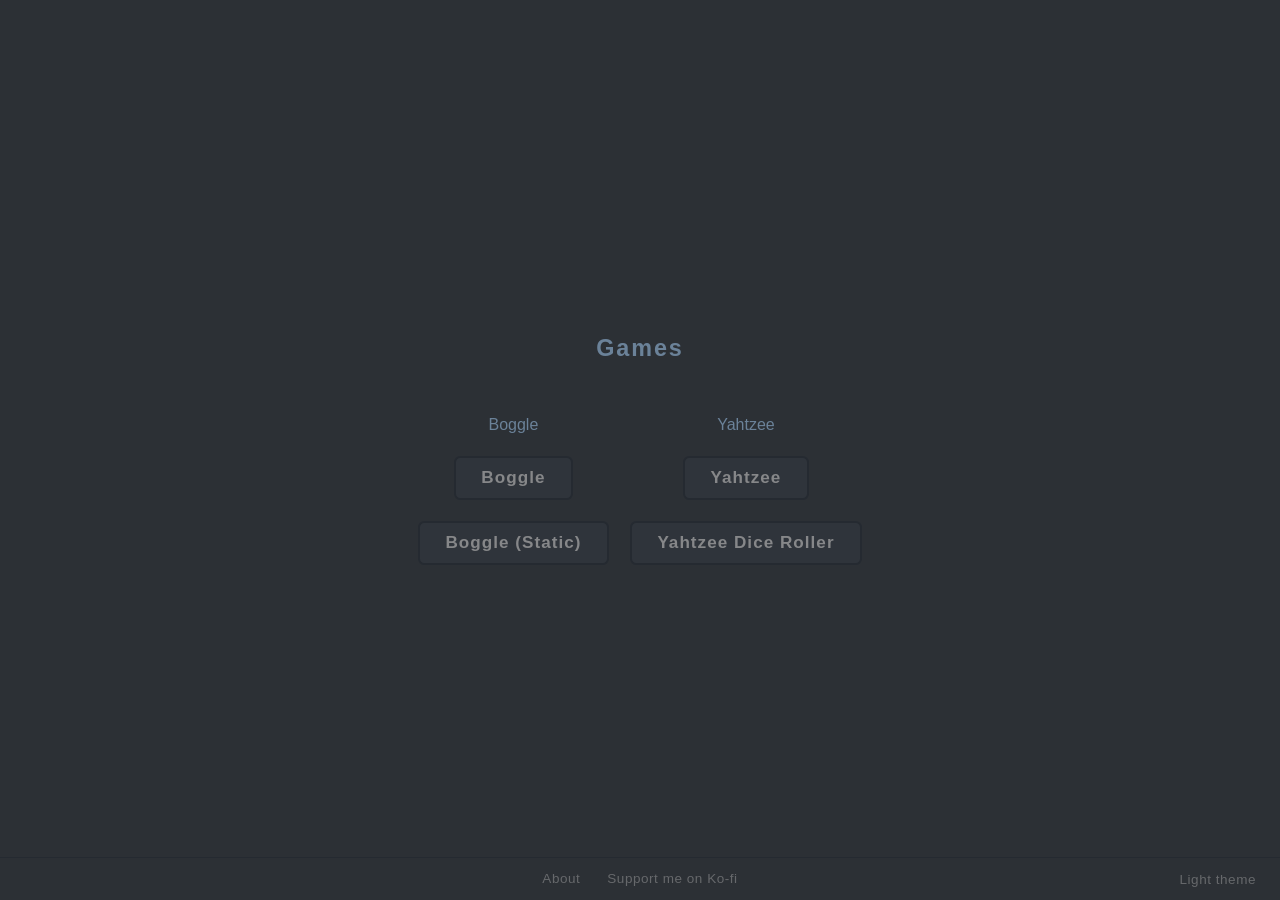
==== index.html @ f9cc78fc "wip" ====
<!DOCTYPE html>
<html lang="en">

<head>
    <meta charset="UTF-8">
    <script>
        if (localStorage.getItem('theme') === 'light') document.documentElement.setAttribute('data-theme', 'light');
    </script>
    <meta name="viewport" content="width=device-width, initial-scale=1.0">
    <link rel="manifest" href="/manifest.json">
    <link rel="icon" type="image/png" href="icon-512x512.png">
    <link rel="stylesheet" href="shared.css">
    <meta name="theme-color" content="#2c3035">
    <title>Games</title>
    <style>
        .gameList {
            display: flex;
            flex-direction: column;
            align-items: center;
            gap: clamp(12px, 2.4vmin, 28px);
        }

        .gameList p {
            color: var(--bar);
            text-align: center;

        }
    </style>
</head>

<body>

    <div class="heading" id="heading">Games</div>

    <div class="row" id="row"></div>

    <div class="controls">
        <div class="gameList">
            <p>Boggle</p>
            <a href="boggle.html">
                <button>Boggle</button>
            </a>
            <a href="boggle-static.html">
                <button>Boggle (Static)</button>
            </a>
        </div>
        <div class="gameList">
            <p>Yahtzee</p>
            <a href="yahtzee.html">
                <button>Yahtzee</button>
            </a>
            <a href="yahtzee-roller.html">
                <button>Yahtzee Dice Roller</button>
            </a>
        </div>
    </div>

    <footer class="site-footer">
        <a href="about.html">About</a>
        <a href="https://ko-fi.com/philliprearick" target="_blank" rel="noopener">Support me on Ko-fi</a>
        <button type="button" id="theme-toggle" class="theme-toggle" aria-label="Switch to light theme">Light theme</button>
    </footer>

    <script src="theme.js"></script>
    <script>
        if ("serviceWorker" in navigator) {
            window.addEventListener("load", () => {
                navigator.serviceWorker.register("/sw.js");
            });
        }
    </script>
</body>

</html>
---- shared.css ----
/* Shared design tokens, reset, and reusable components for all games.
   See README.md "Design guidelines" before changing any of this. */

:root {
    --bg: oklch(0.3073 0.0106 253.99);
    --die: oklch(0.3838 0.0143 252.26);
    --die-kept: oklch(from var(--die) calc(l + 0.06) c h);
    --ink: oklch(0.624 0.0035 247.86);
    --bar: oklch(0.5969 0.0442 248.57);
    --die-border: oklch(from var(--die) calc(l - 0.10) c h);
    --die-shadow: oklch(from var(--bg) calc(l - 0.28) c h / 0.25);
    --btn: oklch(from var(--die) calc(l - 0.06) c h);
    --btn-press: oklch(from var(--die) calc(l - 0.14) c h);
    --accent: oklch(0.6969 0.1442 248.57);
    --warn: oklch(0.66 0.06 55);
}

/* Muted light theme, opted into via the footer toggle (persisted in
   localStorage, applied early in <head> to avoid a flash of the wrong
   theme). Only the base tokens are overridden -- --die-kept, --die-border,
   --die-shadow, --btn, and --btn-press are all defined in terms of --die/--bg
   via oklch(from ...) above, so they recompute automatically. The one
   exception is --die-kept, which normally lightens the die to stand out
   against a dark background; near the top of the lightness range that
   would wash out against the light background instead, so it's flipped to
   darken. */
:root[data-theme="light"] {
    --bg: oklch(0.95 0.006 253.99);
    --die: oklch(0.86 0.01 252.26);
    --die-kept: oklch(from var(--die) calc(l - 0.10) c h);
    --ink: oklch(0.34 0.01 247.86);
    --bar: oklch(0.42 0.05 248.57);
    --accent: oklch(0.50 0.10 248.57);
    --warn: oklch(0.55 0.07 55);
}

*,
*::before,
*::after {
    box-sizing: border-box;
    margin: 0;
    padding: 0;
    animation: none !important;
    transition: none !important;
}

html,
body {
    /* Stop horizontal drags near the edges from being interpreted as a
       back/forward navigation swipe -- without this, an overshot drag
       rubber-bands (a visible wiggle) or navigates away mid-game. */
    overscroll-behavior-x: none;
}

body {
    background-color: var(--bg);
    min-height: 100vh;
    display: flex;
    flex-direction: column;
    align-items: center;
    justify-content: center;
    gap: clamp(16px, 3vmin, 40px);
    padding: 16px;
    overflow: hidden;
    font-family: 'Lato', 'Open Sans', sans-serif, serif;
}

/* For pages whose content can grow past the viewport (a scorecard, a word
   list) -- content starts below the fixed button bar instead of centering,
   and the page is allowed to scroll instead of clipping. "safe center"
   keeps short content (e.g. an empty setup screen) looking balanced in the
   middle of the viewport like the non-scrollable default, but falls back
   to top-aligned the moment content is too tall to center without clipping
   the top of it above the fixed button bar. */
body.scrollable {
    justify-content: safe center;
    gap: clamp(12px, 2.2vmin, 26px);
    padding-top: clamp(64px, 10vmin, 96px);
    padding-bottom: clamp(48px, 7vmin, 72px);
    /* Vertical growth is fine and expected here (a scorecard, a word list);
       horizontal growth never is -- pages should never gain a sideways
       scrollbar, so that axis stays clipped even where content is allowed
       to grow taller than the viewport. */
    overflow-x: hidden;
    overflow-y: visible;
}

.hidden {
    display: none !important;
}

.button-bar {
    position: fixed;
    display: flex;
    justify-content: space-between;
    right: 0;
    top: 0;
    left: 0;
    padding: 1rem;
    z-index: 2;
    /* Solid, same as the page background -- see .site-footer for why: on a
       page taller than the viewport, this fixed bar sits over whatever's
       scrolled up beneath it, and without an opaque background that
       content showed through and tangled visually with the buttons. */
    background: var(--bg);
    border-bottom: 1px solid var(--die-border);
}

/* A page with three button-bar buttons at once (Home, End Game, New Game --
   see boggle.html/yahtzee.html mid-game) can be a few pixels too wide for
   the narrowest phones at the button's normal minimum size, which used to
   force a label to wrap onto a second line. Shrinking a little further
   here keeps every label on one line instead, without needing to wrap the
   whole bar onto two rows (which would eat into the space reserved above
   it for the fixed bar -- see body.scrollable). */
@media (max-width: 360px) {
    .button-bar button {
        padding-left: clamp(8px, 2vmin, 18px);
        padding-right: clamp(8px, 2vmin, 18px);
        font-size: clamp(11px, 1.9vmin, 20px);
    }
}

.button-bar .left,
.button-bar .right {
    display: flex;
    gap: 10px;
}

.status,
.heading {
    color: var(--bar);
    font-size: clamp(16px, 2.6vmin, 30px);
    font-weight: bold;
    letter-spacing: 0.08em;
    user-select: none;
    text-align: center;
}

.controls {
    display: flex;
    gap: clamp(12px, 2.4vmin, 28px);
}

button {
    padding: clamp(7px, 1.1vmin, 13px) clamp(18px, 2.8vmin, 34px);
    font-size: clamp(13px, 1.9vmin, 20px);
    font-weight: bold;
    background: var(--btn);
    color: var(--ink);
    border: 2px solid var(--die-border);
    border-radius: clamp(4px, 0.7vmin, 9px);
    cursor: pointer;
    letter-spacing: 0.06em;
    /* A button's label should never break onto a second line -- on a
       narrow phone with three button-bar buttons ("Home", "End Game",
       "New Game"), that mid-word wrap made the bar noticeably (and
       unevenly) taller. See the narrow-width rule below, which shrinks
       button-bar buttons instead so all three still fit on one line. */
    white-space: nowrap;
}

button:active {
    background: var(--btn-press);
}

button:disabled {
    opacity: 0.4;
    cursor: not-allowed;
}

input[type="number"],
input[type="text"] {
    padding: clamp(6px, 1vmin, 11px) clamp(10px, 1.6vmin, 16px);
    font-size: clamp(13px, 1.9vmin, 18px);
    background: var(--die);
    color: var(--ink);
    border: 2px solid var(--die-border);
    border-radius: clamp(4px, 0.7vmin, 9px);
}

/* ---- Site footer (About + support link, shown on every page) ---- */
.site-footer {
    position: fixed;
    left: 0;
    right: 0;
    bottom: 0;
    display: flex;
    justify-content: center;
    gap: clamp(16px, 3vmin, 32px);
    padding: 0.85rem 1rem;
    z-index: 2;
    /* Solid, same as the page background -- on a page whose content grows
       taller than the viewport (a long word list), this fixed bar sits
       over whatever's scrolled beneath it. Without an opaque background,
       that content showed through and visually tangled with the footer
       links. */
    background: var(--bg);
    border-top: 1px solid var(--die-border);
}

.site-footer a,
.theme-toggle {
    color: var(--ink);
    opacity: 0.65;
    font-size: clamp(11px, 1.5vmin, 14px);
    letter-spacing: 0.04em;
    text-decoration: none;
}

.site-footer a:hover,
.site-footer a:focus-visible,
.theme-toggle:hover,
.theme-toggle:focus-visible {
    opacity: 1;
}

/* Tucked at the right edge, away from the About/Ko-fi links, so it reads
   as a quiet utility control rather than another call-to-action. */
.theme-toggle {
    position: absolute;
    top: 50%;
    right: clamp(12px, 2vw, 24px);
    transform: translateY(-50%);
    background: none;
    border: none;
    padding: 0;
    border-radius: 0;
    font-weight: normal;
    cursor: pointer;
}

.theme-toggle:active {
    background: none;
}

/* ---- Setup panel (used by any game with a pre-game options screen) ---- */
.setup {
    display: flex;
    flex-direction: column;
    align-items: center;
    gap: 20px;
    background: var(--die);
    border: 2px solid var(--die-border);
    border-radius: 10px;
    padding: clamp(20px, 3vmin, 36px);
    width: min(94vw, 460px);
}
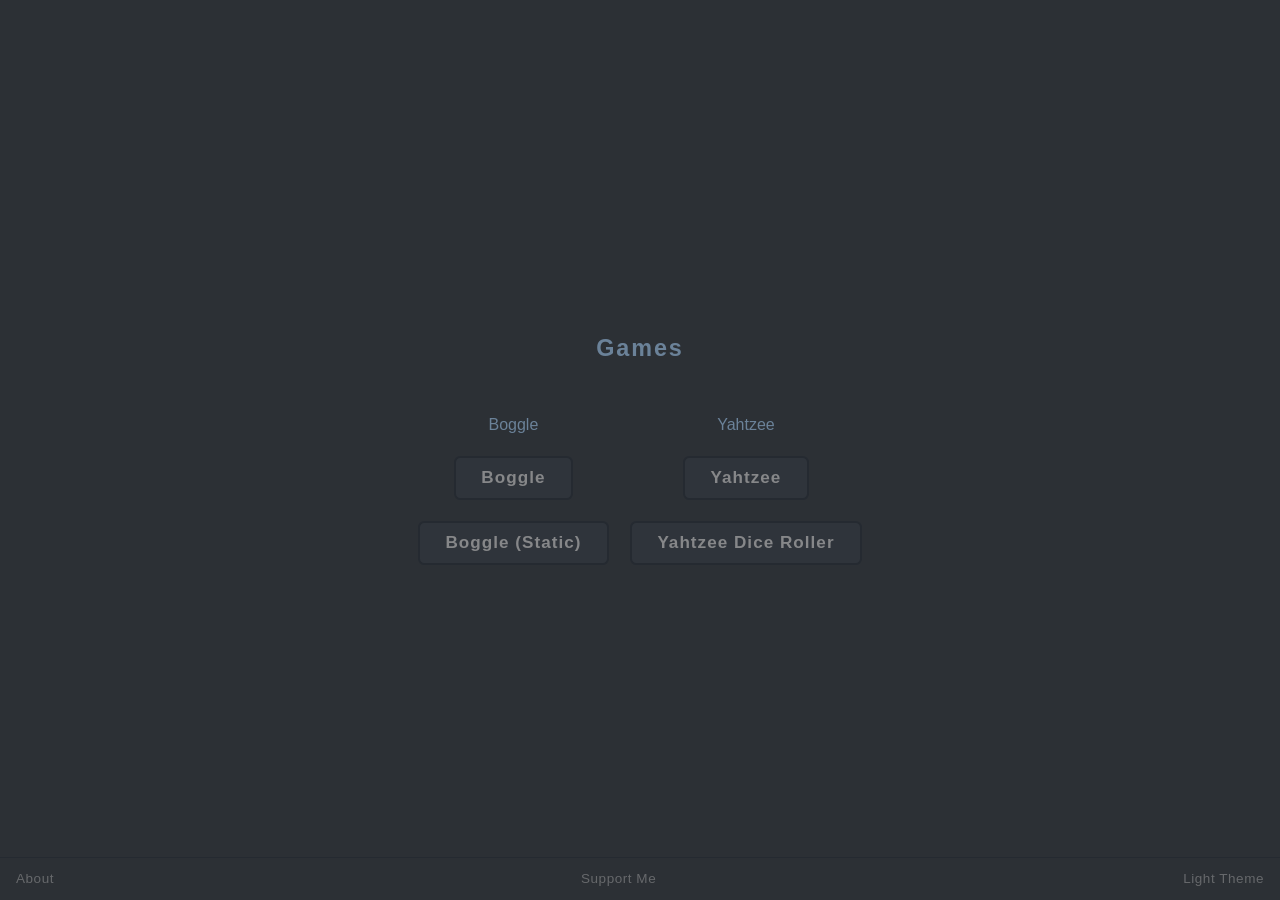
==== commit 0de21721: "wip" ====
--- a/index.html
+++ b/index.html
@@ -57,8 +57,8 @@
 
     <footer class="site-footer">
         <a href="about.html">About</a>
-        <a href="https://ko-fi.com/philliprearick" target="_blank" rel="noopener">Support me on Ko-fi</a>
-        <button type="button" id="theme-toggle" class="theme-toggle" aria-label="Switch to light theme">Light theme</button>
+        <a href="https://ko-fi.com/philliprearick" target="_blank" rel="noopener">Support Me</a>
+        <button type="button" id="theme-toggle" class="theme-toggle" aria-label="Switch to light theme">Light Theme</button>
     </footer>
 
     <script src="theme.js"></script>
--- a/shared.css
+++ b/shared.css
@@ -23,14 +23,27 @@
    exception is --die-kept, which normally lightens the die to stand out
    against a dark background; near the top of the lightness range that
    would wash out against the light background instead, so it's flipped to
-   darken. */
+   darken.
+   --bg/--die/--ink also carry a faint warm hue (85, a soft beige) instead of
+   reusing --bar/--accent's cool blue -- a plain gray "paper" read flatter
+   and more sterile than the dark theme's tinted charcoal, and a warm neutral
+   against the blue heading/accent color is a more deliberate pairing than
+   an accidental one.
+   The lightness values themselves were picked by matching WCAG contrast
+   ratios against the *dark* theme's equivalent pairs (measured, not just
+   eyeballed from the OKLCH numbers -- lightness and perceptual contrast
+   don't move together linearly, especially near the light end of the
+   scale). An earlier version mirrored the dark theme's lightness gaps
+   directly and ended up with ~10:1 text contrast -- far higher than the
+   dark theme's own ~3.7:1, and exactly the "too much contrast" this whole
+   palette exists to avoid. */
 :root[data-theme="light"] {
-    --bg: oklch(0.95 0.006 253.99);
-    --die: oklch(0.86 0.01 252.26);
+    --bg: oklch(0.95 0.012 85);
+    --die: oklch(0.86 0.016 85);
     --die-kept: oklch(from var(--die) calc(l - 0.10) c h);
-    --ink: oklch(0.34 0.01 247.86);
-    --bar: oklch(0.42 0.05 248.57);
-    --accent: oklch(0.50 0.10 248.57);
+    --ink: oklch(0.54 0.01 85);
+    --bar: oklch(0.60 0.05 248.57);
+    --accent: oklch(0.51 0.10 248.57);
     --warn: oklch(0.55 0.07 55);
 }
 
@@ -139,6 +152,8 @@
 
 .controls {
     display: flex;
+    flex-wrap: wrap;
+    justify-content: center;
     gap: clamp(12px, 2.4vmin, 28px);
 }
 
@@ -186,7 +201,7 @@
     right: 0;
     bottom: 0;
     display: flex;
-    justify-content: center;
+    justify-content: space-between;
     gap: clamp(16px, 3vmin, 32px);
     padding: 0.85rem 1rem;
     z-index: 2;
@@ -215,13 +230,12 @@
     opacity: 1;
 }
 
-/* Tucked at the right edge, away from the About/Ko-fi links, so it reads
-   as a quiet utility control rather than another call-to-action. */
+/* Sits in the flow alongside About/Ko-fi (see .site-footer's
+   justify-content: space-between) rather than off on its own, so the three
+   links read as one evenly-spaced row -- About on the left, Ko-fi in the
+   middle, theme toggle on the right -- instead of two links huddled in the
+   center with this one stranded apart from them. */
 .theme-toggle {
-    position: absolute;
-    top: 50%;
-    right: clamp(12px, 2vw, 24px);
-    transform: translateY(-50%);
     background: none;
     border: none;
     padding: 0;
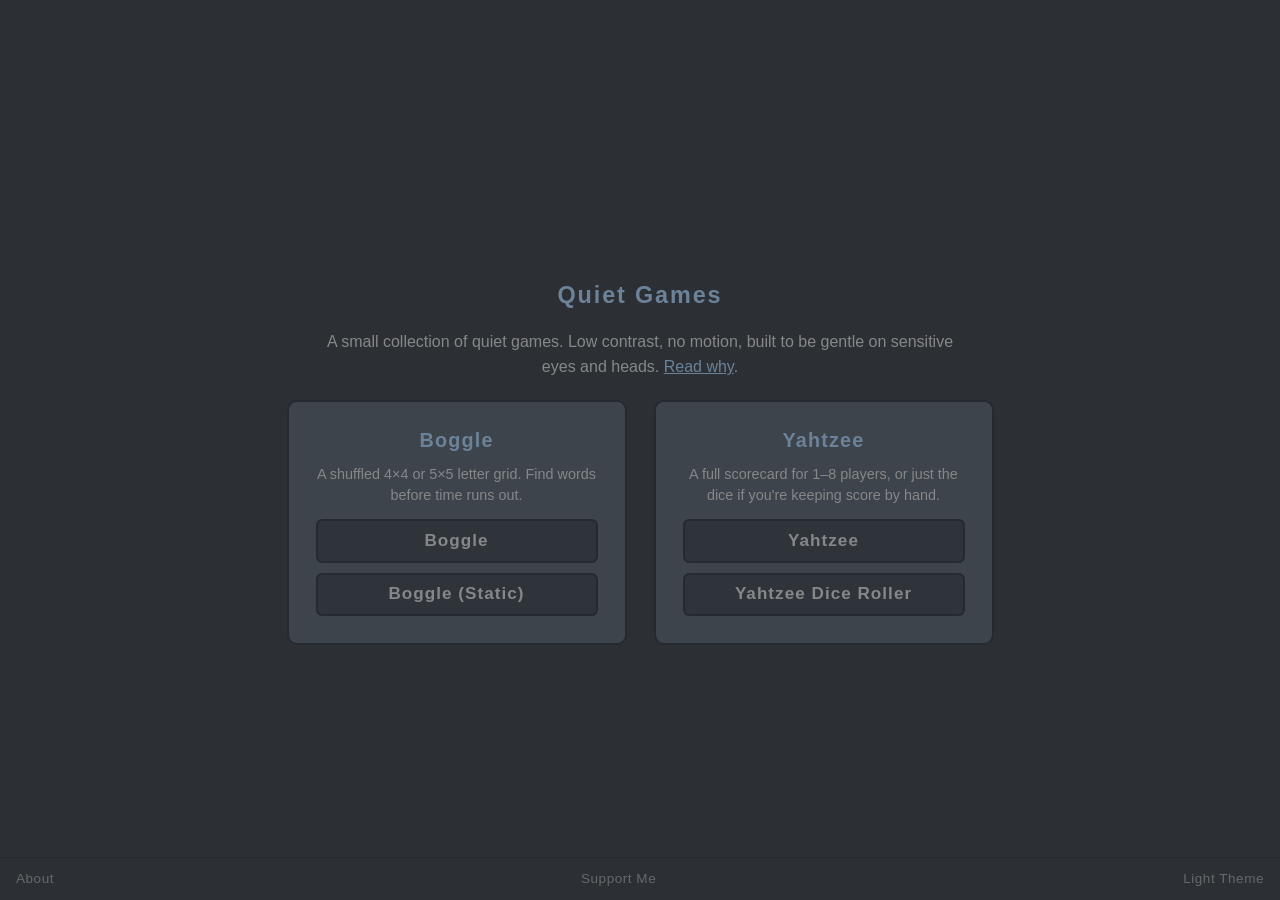
==== commit adf3fc3f: "wip" ====
--- a/index.html
+++ b/index.html
@@ -11,47 +11,104 @@
     <link rel="icon" type="image/png" href="icon-512x512.png">
     <link rel="stylesheet" href="shared.css">
     <meta name="theme-color" content="#2c3035">
-    <title>Games</title>
+    <title>Quiet Games</title>
+    <meta name="description" content="Quiet Games is a small collection of low-contrast, no-flash, no-motion web games -- Boggle and Yahtzee so far. Built to be gentle on migraines, vertigo, and sensitive eyes. Free, and installable offline.">
+    <meta property="og:site_name" content="Quiet Games">
+    <meta property="og:title" content="Quiet Games">
+    <meta property="og:description" content="A small collection of low-contrast, no-flash, no-motion web games. Built to be gentle on migraines, vertigo, and sensitive eyes. Free, and installable offline.">
+    <meta property="og:type" content="website">
+    <meta property="og:image" content="/icon-512x512.png">
+    <meta name="twitter:card" content="summary">
+    <meta name="twitter:title" content="Quiet Games">
+    <meta name="twitter:description" content="A small collection of low-contrast, no-flash, no-motion web games. Built to be gentle on migraines, vertigo, and sensitive eyes. Free, and installable offline.">
+    <meta name="twitter:image" content="/icon-512x512.png">
     <style>
-        .gameList {
+        .intro {
+            width: min(94vw, 640px);
+            text-align: center;
+        }
+
+        .intro p {
+            color: var(--ink);
+            line-height: 1.6;
+        }
+
+        .intro a {
+            color: var(--bar);
+        }
+
+        .game-grid {
+            display: flex;
+            flex-wrap: wrap;
+            justify-content: center;
+            gap: clamp(16px, 3vmin, 32px);
+            width: min(94vw, 900px);
+        }
+
+        .game-card {
             display: flex;
             flex-direction: column;
             align-items: center;
-            gap: clamp(12px, 2.4vmin, 28px);
+            gap: 12px;
+            background: var(--die);
+            border: 2px solid var(--die-border);
+            border-radius: 10px;
+            padding: clamp(20px, 3vmin, 32px);
+            flex: 1 1 260px;
+            max-width: 340px;
         }
 
-        .gameList p {
+        .game-card-title {
             color: var(--bar);
+            font-size: clamp(18px, 2.2vmin, 24px);
+            font-weight: bold;
+            letter-spacing: 0.06em;
+        }
+
+        .game-card-desc {
+            color: var(--ink);
             text-align: center;
+            font-size: clamp(13px, 1.6vmin, 15px);
+            line-height: 1.5;
+        }
 
+        .game-card-actions {
+            display: flex;
+            flex-direction: column;
+            gap: 10px;
+            width: 100%;
+        }
+
+        .game-card-actions button {
+            width: 100%;
         }
     </style>
 </head>
 
-<body>
+<body class="scrollable">
 
-    <div class="heading" id="heading">Games</div>
+    <div class="heading">Quiet Games</div>
 
-    <div class="row" id="row"></div>
+    <div class="intro">
+        <p>A small collection of quiet games. Low contrast, no motion, built to be gentle on sensitive eyes and heads. <a href="about.html">Read why</a>.</p>
+    </div>
 
-    <div class="controls">
-        <div class="gameList">
-            <p>Boggle</p>
-            <a href="boggle.html">
-                <button>Boggle</button>
-            </a>
-            <a href="boggle-static.html">
-                <button>Boggle (Static)</button>
-            </a>
+    <div class="game-grid">
+        <div class="game-card">
+            <div class="game-card-title">Boggle</div>
+            <p class="game-card-desc">A shuffled 4&times;4 or 5&times;5 letter grid. Find words before time runs out.</p>
+            <div class="game-card-actions">
+                <a href="boggle.html"><button>Boggle</button></a>
+                <a href="boggle-static.html"><button>Boggle (Static)</button></a>
+            </div>
         </div>
-        <div class="gameList">
-            <p>Yahtzee</p>
-            <a href="yahtzee.html">
-                <button>Yahtzee</button>
-            </a>
-            <a href="yahtzee-roller.html">
-                <button>Yahtzee Dice Roller</button>
-            </a>
+        <div class="game-card">
+            <div class="game-card-title">Yahtzee</div>
+            <p class="game-card-desc">A full scorecard for 1&ndash;8 players, or just the dice if you're keeping score by hand.</p>
+            <div class="game-card-actions">
+                <a href="yahtzee.html"><button>Yahtzee</button></a>
+                <a href="yahtzee-roller.html"><button>Yahtzee Dice Roller</button></a>
+            </div>
         </div>
     </div>
 
--- a/shared.css
+++ b/shared.css
@@ -88,7 +88,7 @@
 body.scrollable {
     justify-content: safe center;
     gap: clamp(12px, 2.2vmin, 26px);
-    padding-top: clamp(64px, 10vmin, 96px);
+    padding-top: clamp(80px, 10vmin, 96px);
     padding-bottom: clamp(48px, 7vmin, 72px);
     /* Vertical growth is fine and expected here (a scorecard, a word list);
        horizontal growth never is -- pages should never gain a sideways
@@ -143,7 +143,7 @@
 .status,
 .heading {
     color: var(--bar);
-    font-size: clamp(16px, 2.6vmin, 30px);
+    font-size: clamp(20px, 2.6vmin, 30px);
     font-weight: bold;
     letter-spacing: 0.08em;
     user-select: none;
@@ -188,10 +188,14 @@
 input[type="text"] {
     padding: clamp(6px, 1vmin, 11px) clamp(10px, 1.6vmin, 16px);
     font-size: clamp(13px, 1.9vmin, 18px);
-    background: var(--die);
+    background: var(--btn);
     color: var(--ink);
     border: 2px solid var(--die-border);
     border-radius: clamp(4px, 0.7vmin, 9px);
+}
+
+input:focus-visible {
+    outline: none;
 }
 
 /* ---- Site footer (About + support link, shown on every page) ---- */
@@ -248,6 +252,66 @@
     background: none;
 }
 
+/* ---- Rules disclosure ("How to Play"), used on every game's setup
+   screen. A native <details>/<summary> instead of a JS-driven modal --
+   open/close is instant (nothing here fights the global animation/
+   transition reset above), and it needs no script of its own. Sized to
+   match .setup's width so it lines up whether it's nested inside that
+   panel (Boggle, Yahtzee) or sitting alone in the page flow (the dice-only
+   Yahtzee roller, which has no .setup panel at all). ---- */
+.rules {
+    width: 100%;
+    max-width: min(94vw, 460px);
+}
+
+.rules summary {
+    display: flex;
+    align-items: center;
+    gap: 6px;
+    cursor: pointer;
+    color: var(--ink);
+    font-weight: bold;
+    letter-spacing: 0.05em;
+    font-size: clamp(13px, 1.8vmin, 17px);
+    user-select: none;
+}
+
+/* display: flex above already drops the native marker in current
+   browsers (it only renders for display: list-item); this covers older
+   WebKit, which shows its own marker regardless of display. The
+   caret-via-::before below is the one marker that's actually meant to
+   show. */
+.rules summary::-webkit-details-marker {
+    display: none;
+}
+
+.rules summary::before {
+    content: '▸';
+    color: var(--bar);
+    font-size: 0.85em;
+}
+
+.rules[open] summary::before {
+    content: '▾';
+}
+
+.rules-content {
+    margin-top: 10px;
+    display: flex;
+    flex-direction: column;
+    gap: 8px;
+    color: var(--ink);
+    font-size: clamp(12px, 1.6vmin, 15px);
+    line-height: 1.5;
+}
+
+.rules-content ul {
+    padding-left: 1.2em;
+    display: flex;
+    flex-direction: column;
+    gap: 4px;
+}
+
 /* ---- Setup panel (used by any game with a pre-game options screen) ---- */
 .setup {
     display: flex;
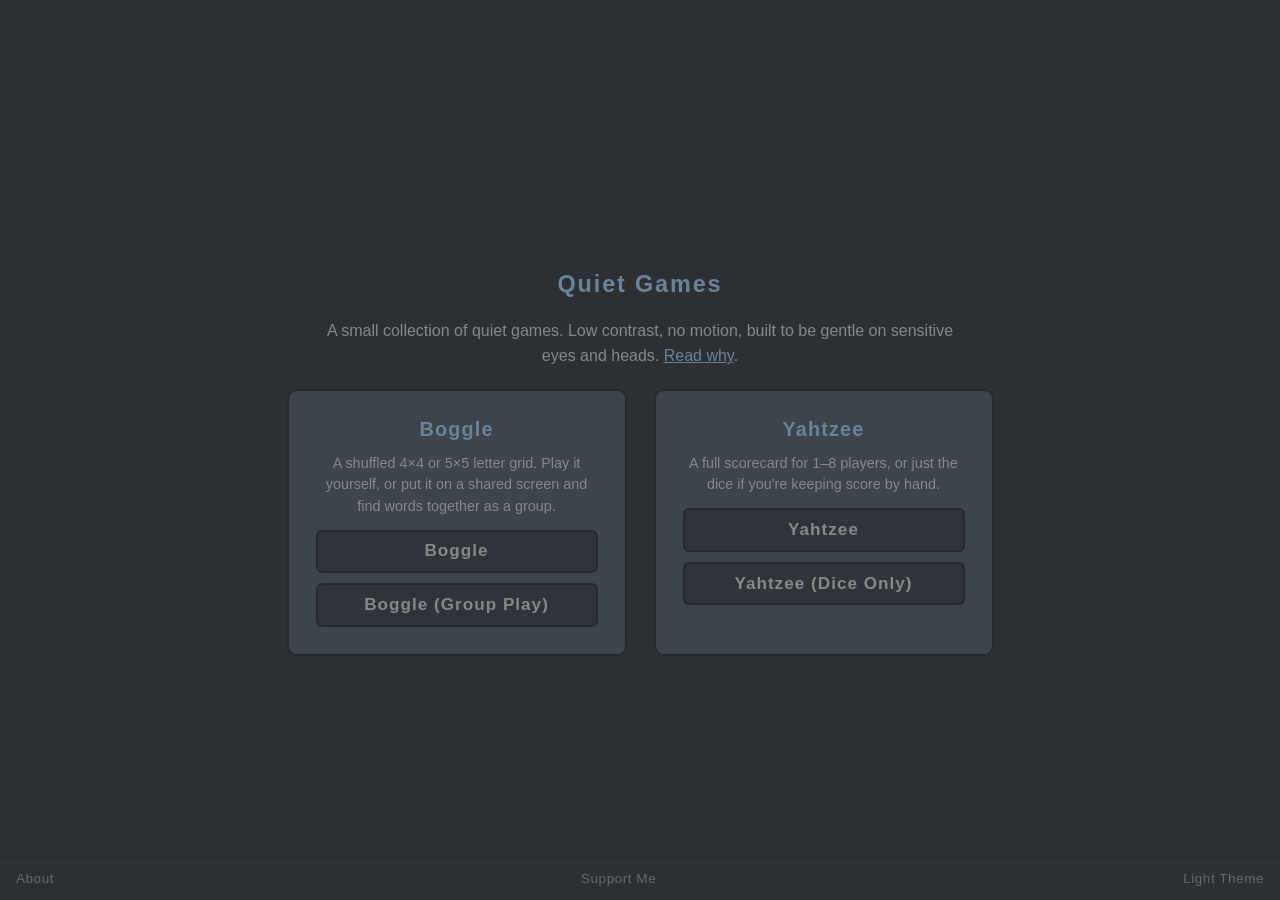
==== commit 4fbb9820: "wip" ====
--- a/index.html
+++ b/index.html
@@ -96,10 +96,10 @@
     <div class="game-grid">
         <div class="game-card">
             <div class="game-card-title">Boggle</div>
-            <p class="game-card-desc">A shuffled 4&times;4 or 5&times;5 letter grid. Find words before time runs out.</p>
+            <p class="game-card-desc">A shuffled 4&times;4 or 5&times;5 letter grid. Play it yourself, or put it on a shared screen and find words together as a group.</p>
             <div class="game-card-actions">
                 <a href="boggle.html"><button>Boggle</button></a>
-                <a href="boggle-static.html"><button>Boggle (Static)</button></a>
+                <a href="boggle-static.html"><button>Boggle (Group Play)</button></a>
             </div>
         </div>
         <div class="game-card">
@@ -107,7 +107,7 @@
             <p class="game-card-desc">A full scorecard for 1&ndash;8 players, or just the dice if you're keeping score by hand.</p>
             <div class="game-card-actions">
                 <a href="yahtzee.html"><button>Yahtzee</button></a>
-                <a href="yahtzee-roller.html"><button>Yahtzee Dice Roller</button></a>
+                <a href="yahtzee-roller.html"><button>Yahtzee (Dice Only)</button></a>
             </div>
         </div>
     </div>
--- a/shared.css
+++ b/shared.css
@@ -119,18 +119,25 @@
     border-bottom: 1px solid var(--die-border);
 }
 
-/* A page with three button-bar buttons at once (Home, End Game, New Game --
-   see boggle.html/yahtzee.html mid-game) can be a few pixels too wide for
-   the narrowest phones at the button's normal minimum size, which used to
-   force a label to wrap onto a second line. Shrinking a little further
-   here keeps every label on one line instead, without needing to wrap the
-   whole bar onto two rows (which would eat into the space reserved above
-   it for the fixed bar -- see body.scrollable). */
-@media (max-width: 360px) {
+/* A page with four button-bar buttons at once (Home, Rules, End Game, New
+   Game -- see boggle.html/yahtzee.html mid-game, now that Rules joined the
+   bar too) can be too wide for a phone-width screen at the button's normal
+   minimum size, which would otherwise force a label to wrap onto a second
+   line. Shrinking a little further here keeps every label on one line
+   instead, without needing to wrap the whole bar onto two rows (which
+   would eat into the space reserved above it for the fixed bar -- see
+   body.scrollable). The breakpoint is wider than a single narrow phone
+   because four buttons need the help well before three did. */
+@media (max-width: 480px) {
     .button-bar button {
-        padding-left: clamp(8px, 2vmin, 18px);
-        padding-right: clamp(8px, 2vmin, 18px);
-        font-size: clamp(11px, 1.9vmin, 20px);
+        padding-left: clamp(6px, 1.6vmin, 18px);
+        padding-right: clamp(6px, 1.6vmin, 18px);
+        font-size: clamp(10px, 1.7vmin, 20px);
+    }
+
+    .button-bar .left,
+    .button-bar .right {
+        gap: 6px;
     }
 }
 
@@ -252,64 +259,99 @@
     background: none;
 }
 
-/* ---- Rules disclosure ("How to Play"), used on every game's setup
-   screen. A native <details>/<summary> instead of a JS-driven modal --
-   open/close is instant (nothing here fights the global animation/
-   transition reset above), and it needs no script of its own. Sized to
-   match .setup's width so it lines up whether it's nested inside that
-   panel (Boggle, Yahtzee) or sitting alone in the page flow (the dice-only
-   Yahtzee roller, which has no .setup panel at all). ---- */
-.rules {
-    width: 100%;
-    max-width: min(94vw, 460px);
-}
-
-.rules summary {
+/* ---- Rules dialog, opened via the "Rules" button that sits in the
+   button-bar's .left group (next to Home) on every game page. Living in
+   the button-bar rather than the setup screen means it's reachable in
+   both the setup *and* in-game states with a single instance -- important
+   for Boggle in particular, whose in-game layout on narrow screens is
+   already tuned to a tight vertical budget (see boggle.html's own
+   <style>), which an inline expandable block would compete with. A native
+   <dialog> overlays instead of pushing that layout around, needs no
+   script for Escape-to-close, and (like <details> elsewhere on this site)
+   doesn't need any authored open/close animation to feel non-jarring. ---- */
+dialog.rules-dialog {
+    /* The global *, *::before, *::after reset above zeroes every element's
+       margin, which is also what the browser's own UA stylesheet relies on
+       (margin: auto with inset: 0) to center a <dialog>. Restoring it here,
+       on a selector specific enough to win over that reset, is what keeps
+       this centered instead of pinned to the top-left corner. */
+    margin: auto;
+    background: var(--die);
+    color: var(--ink);
+    border: 2px solid var(--die-border);
+    border-radius: 10px;
+    width: min(94vw, 560px);
+    max-width: min(94vw, 560px);
+    max-height: min(88vh, 720px);
+    overflow-y: auto;
+    padding: clamp(18px, 3vmin, 30px);
+}
+
+/* Belt-and-suspenders alongside the *, *::before, *::after reset above --
+   ::backdrop is a generated box the universal selector doesn't reach, and
+   some browsers give a dialog's backdrop its own default open/close
+   transition. */
+dialog.rules-dialog::backdrop {
+    background: oklch(from var(--bg) calc(l - 0.2) c h / 0.6);
+    animation: none !important;
+    transition: none !important;
+}
+
+.rules-dialog-header {
     display: flex;
     align-items: center;
+    justify-content: space-between;
+    gap: 12px;
+    margin-bottom: 8px;
+}
+
+.rules-dialog-title {
+    color: var(--bar);
+    font-weight: bold;
+    letter-spacing: 0.06em;
+    font-size: clamp(16px, 2.2vmin, 20px);
+}
+
+.rules-dialog-close {
+    background: none;
+    border: none;
+    padding: 2px 8px;
+    color: var(--ink);
+    font-size: clamp(18px, 2.4vmin, 22px);
+    font-weight: bold;
+    line-height: 1;
+    cursor: pointer;
+    border-radius: 6px;
+}
+
+.rules-dialog-close:hover,
+.rules-dialog-close:focus-visible {
+    background: var(--btn);
+}
+
+.rules-dialog h3 {
+    color: var(--bar);
+    font-size: clamp(14px, 1.8vmin, 17px);
+    letter-spacing: 0.05em;
+    margin-top: 14px;
+    margin-bottom: 8px;
+}
+
+.rules-dialog h3:first-of-type {
+    margin-top: 0;
+}
+
+.rules-dialog ul {
+    padding-left: 1.2em;
+    display: flex;
+    flex-direction: column;
     gap: 6px;
-    cursor: pointer;
-    color: var(--ink);
-    font-weight: bold;
-    letter-spacing: 0.05em;
-    font-size: clamp(13px, 1.8vmin, 17px);
-    user-select: none;
-}
-
-/* display: flex above already drops the native marker in current
-   browsers (it only renders for display: list-item); this covers older
-   WebKit, which shows its own marker regardless of display. The
-   caret-via-::before below is the one marker that's actually meant to
-   show. */
-.rules summary::-webkit-details-marker {
-    display: none;
-}
-
-.rules summary::before {
-    content: '▸';
-    color: var(--bar);
-    font-size: 0.85em;
-}
-
-.rules[open] summary::before {
-    content: '▾';
-}
-
-.rules-content {
-    margin-top: 10px;
-    display: flex;
-    flex-direction: column;
-    gap: 8px;
-    color: var(--ink);
-    font-size: clamp(12px, 1.6vmin, 15px);
-    line-height: 1.5;
-}
-
-.rules-content ul {
-    padding-left: 1.2em;
-    display: flex;
-    flex-direction: column;
-    gap: 4px;
+}
+
+.rules-dialog li {
+    color: var(--ink);
+    font-size: clamp(13px, 1.6vmin, 15px);
+    line-height: 1.55;
 }
 
 /* ---- Setup panel (used by any game with a pre-game options screen) ---- */
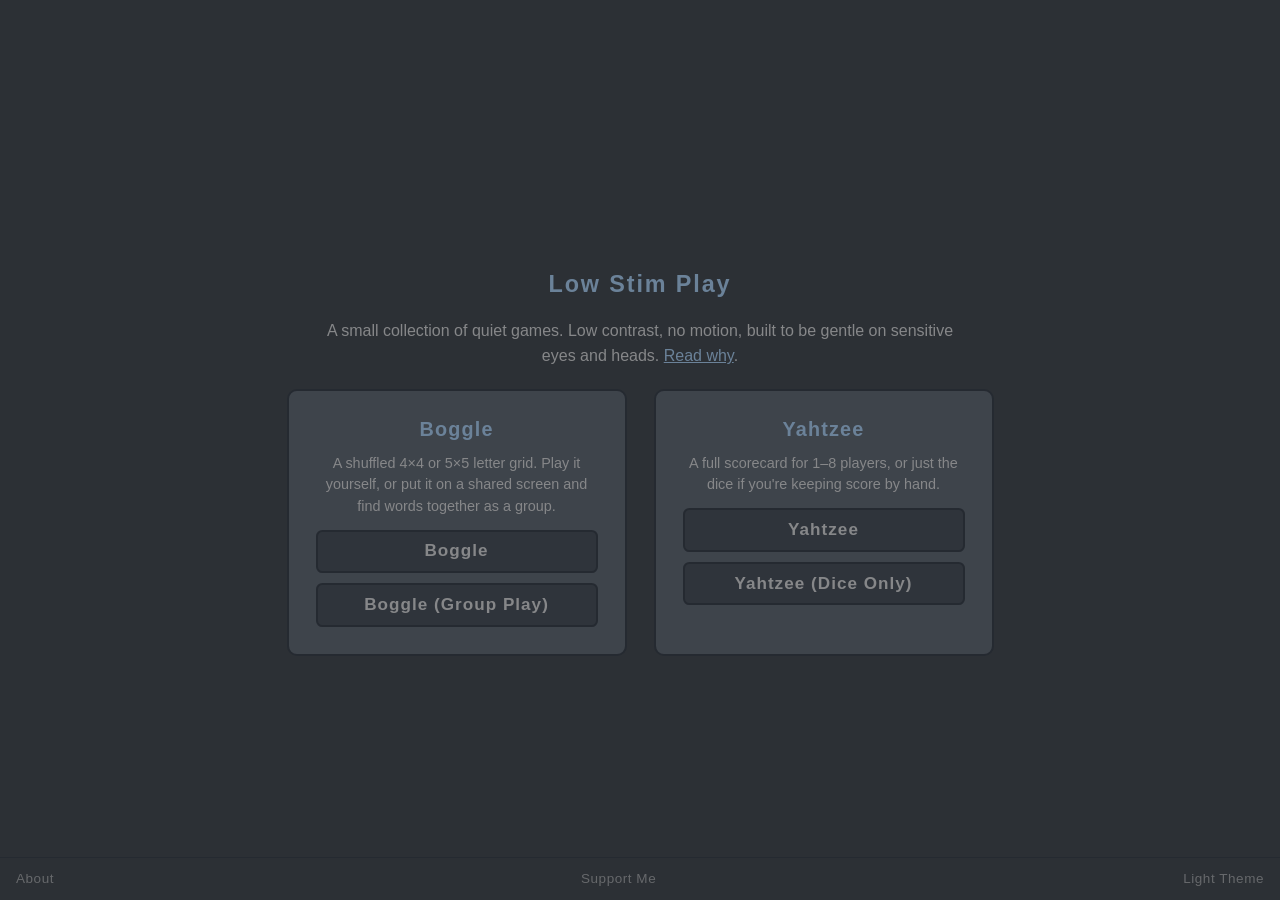
==== commit de3d9356: "wip" ====
--- a/index.html
+++ b/index.html
@@ -6,22 +6,26 @@
     <script>
         if (localStorage.getItem('theme') === 'light') document.documentElement.setAttribute('data-theme', 'light');
     </script>
-    <meta name="viewport" content="width=device-width, initial-scale=1.0">
+    <meta name="viewport" content="width=device-width, initial-scale=1.0, viewport-fit=cover">
     <link rel="manifest" href="/manifest.json">
-    <link rel="icon" type="image/png" href="icon-512x512.png">
     <link rel="stylesheet" href="shared.css">
     <meta name="theme-color" content="#2c3035">
-    <title>Quiet Games</title>
-    <meta name="description" content="Quiet Games is a small collection of low-contrast, no-flash, no-motion web games -- Boggle and Yahtzee so far. Built to be gentle on migraines, vertigo, and sensitive eyes. Free, and installable offline.">
-    <meta property="og:site_name" content="Quiet Games">
-    <meta property="og:title" content="Quiet Games">
+    <title>Low Stim Play</title>
+    <meta name="description" content="Low Stim Play is a small collection of low-contrast, no-flash, no-motion web games -- Boggle and Yahtzee so far. Built to be gentle on migraines, vertigo, and sensitive eyes. Free, and installable offline.">
+    <meta property="og:site_name" content="Low Stim Play">
+    <meta property="og:title" content="Low Stim Play">
     <meta property="og:description" content="A small collection of low-contrast, no-flash, no-motion web games. Built to be gentle on migraines, vertigo, and sensitive eyes. Free, and installable offline.">
     <meta property="og:type" content="website">
-    <meta property="og:image" content="/icon-512x512.png">
+    <meta property="og:image" content="/og-image.png">
     <meta name="twitter:card" content="summary">
-    <meta name="twitter:title" content="Quiet Games">
+    <meta name="twitter:title" content="Low Stim Play">
     <meta name="twitter:description" content="A small collection of low-contrast, no-flash, no-motion web games. Built to be gentle on migraines, vertigo, and sensitive eyes. Free, and installable offline.">
-    <meta name="twitter:image" content="/icon-512x512.png">
+    <meta name="twitter:image" content="/web-app-manifest-512x512.png">
+    <link rel="icon" type="image/png" href="/favicon-96x96.png" sizes="96x96" />
+    <link rel="icon" type="image/svg+xml" href="/favicon.svg" />
+    <link rel="shortcut icon" href="/favicon.ico" />
+    <link rel="apple-touch-icon" sizes="180x180" href="/apple-touch-icon.png" />
+    <meta name="apple-mobile-web-app-title" content="LowStim" />
     <style>
         .intro {
             width: min(94vw, 640px);
@@ -87,7 +91,7 @@
 
 <body class="scrollable">
 
-    <div class="heading">Quiet Games</div>
+    <div class="heading">Low Stim Play</div>
 
     <div class="intro">
         <p>A small collection of quiet games. Low contrast, no motion, built to be gentle on sensitive eyes and heads. <a href="about.html">Read why</a>.</p>
--- a/shared.css
+++ b/shared.css
@@ -57,6 +57,18 @@
     transition: none !important;
 }
 
+/* Every browser's default focus ring is a bright, saturated blue -- exactly
+   the kind of jarring accent this whole palette is built to avoid. --warn
+   (amber) reads clearly against the site's blue-gray tones without adding a
+   new color, and isn't already the "this is a link/heading" blue that
+   --accent/--bar carry elsewhere. input:focus-visible below overrides this
+   back to none -- that's an existing, deliberate choice for text inputs,
+   left as-is. */
+:focus-visible {
+    outline: 2px solid var(--warn);
+    outline-offset: 2px;
+}
+
 html,
 body {
     /* Stop horizontal drags near the edges from being interpreted as a
@@ -89,7 +101,13 @@
     justify-content: safe center;
     gap: clamp(12px, 2.2vmin, 26px);
     padding-top: clamp(80px, 10vmin, 96px);
-    padding-bottom: clamp(48px, 7vmin, 72px);
+    /* env(safe-area-inset-bottom) is the iOS home-indicator strip when
+       installed as a standalone PWA (see viewport-fit=cover in <head>,
+       which is what makes the page's own background extend under it
+       instead of the OS showing a plain bar there) -- adding it here
+       keeps the footer clear of that strip instead of sitting flush
+       against it. Falls back to 0px on anything that doesn't support it. */
+    padding-bottom: calc(clamp(48px, 7vmin, 72px) + env(safe-area-inset-bottom, 0px));
     /* Vertical growth is fine and expected here (a scorecard, a word list);
        horizontal growth never is -- pages should never gain a sideways
        scrollbar, so that axis stays clipped even where content is allowed
@@ -109,7 +127,9 @@
     right: 0;
     top: 0;
     left: 0;
-    padding: 1rem;
+    /* The extra top padding clears the notch/Dynamic Island area the same
+       way .site-footer's bottom padding clears the home indicator. */
+    padding: calc(1rem + env(safe-area-inset-top, 0px)) 1rem 1rem 1rem;
     z-index: 2;
     /* Solid, same as the page background -- see .site-footer for why: on a
        page taller than the viewport, this fixed bar sits over whatever's
@@ -119,24 +139,37 @@
     border-bottom: 1px solid var(--die-border);
 }
 
-/* A page with four button-bar buttons at once (Home, Rules, End Game, New
-   Game -- see boggle.html/yahtzee.html mid-game, now that Rules joined the
-   bar too) can be too wide for a phone-width screen at the button's normal
-   minimum size, which would otherwise force a label to wrap onto a second
-   line. Shrinking a little further here keeps every label on one line
-   instead, without needing to wrap the whole bar onto two rows (which
-   would eat into the space reserved above it for the fixed bar -- see
-   body.scrollable). The breakpoint is wider than a single narrow phone
-   because four buttons need the help well before three did. */
+/* A page with three button-bar buttons at once (Home, End Game, New Game --
+   see boggle.html/yahtzee.html mid-game) can be a few pixels too wide for
+   the narrowest phones at the button's normal minimum size, which used to
+   force a label to wrap onto a second line. Shrinking a little further
+   here keeps every label on one line instead, without needing to wrap the
+   whole bar onto two rows (which would eat into the space reserved above
+   it for the fixed bar -- see body.scrollable). */
+@media (max-width: 360px) {
+    .button-bar button {
+        padding-left: clamp(8px, 2vmin, 18px);
+        padding-right: clamp(8px, 2vmin, 18px);
+        font-size: clamp(11px, 1.9vmin, 20px);
+    }
+}
+
+/* Boggle's mid-game bar can reach four buttons at once (Home, Rules, End
+   Game, New Game). That's one more than the 360px rule above was ever
+   tuned for, and needs the help starting at a noticeably wider screen --
+   but only while there really are four of them. Scoped to a class toggled
+   in JS (updateButtonBarDensity()) rather than firing for every
+   button-bar on every page at this width, which shrank a lone Home button
+   (or Home + Rules) for no reason on almost every phone. */
 @media (max-width: 480px) {
-    .button-bar button {
+    .button-bar.many-buttons button {
         padding-left: clamp(6px, 1.6vmin, 18px);
         padding-right: clamp(6px, 1.6vmin, 18px);
         font-size: clamp(10px, 1.7vmin, 20px);
     }
 
-    .button-bar .left,
-    .button-bar .right {
+    .button-bar.many-buttons .left,
+    .button-bar.many-buttons .right {
         gap: 6px;
     }
 }
@@ -214,7 +247,12 @@
     display: flex;
     justify-content: space-between;
     gap: clamp(16px, 3vmin, 32px);
-    padding: 0.85rem 1rem;
+    /* The extra bottom padding is the iOS home-indicator strip, present
+       when this is installed as a standalone PWA (see viewport-fit=cover
+       in <head>). Without it, the footer's About/Support/Theme buttons
+       sat flush against that strip -- easy to catch the indicator's own
+       swipe gesture instead of the button underneath it. */
+    padding: 0.85rem 1rem calc(0.85rem + env(safe-area-inset-bottom, 0px)) 1rem;
     z-index: 2;
     /* Solid, same as the page background -- on a page whose content grows
        taller than the viewport (a long word list), this fixed bar sits
@@ -287,6 +325,16 @@
     padding: clamp(18px, 3vmin, 30px);
 }
 
+/* The dialog itself is given programmatic focus when it opens (see each
+   page's rules-btn click handler) purely so Tab has somewhere to start
+   from -- it isn't a control in its own right, and already has its own
+   visible border, so a focus outline around the entire box would just be
+   a redundant second border. Buttons and links inside the dialog still
+   get the site-wide :focus-visible outline normally. */
+dialog.rules-dialog:focus-visible {
+    outline: none;
+}
+
 /* Belt-and-suspenders alongside the *, *::before, *::after reset above --
    ::backdrop is a generated box the universal selector doesn't reach, and
    some browsers give a dialog's backdrop its own default open/close
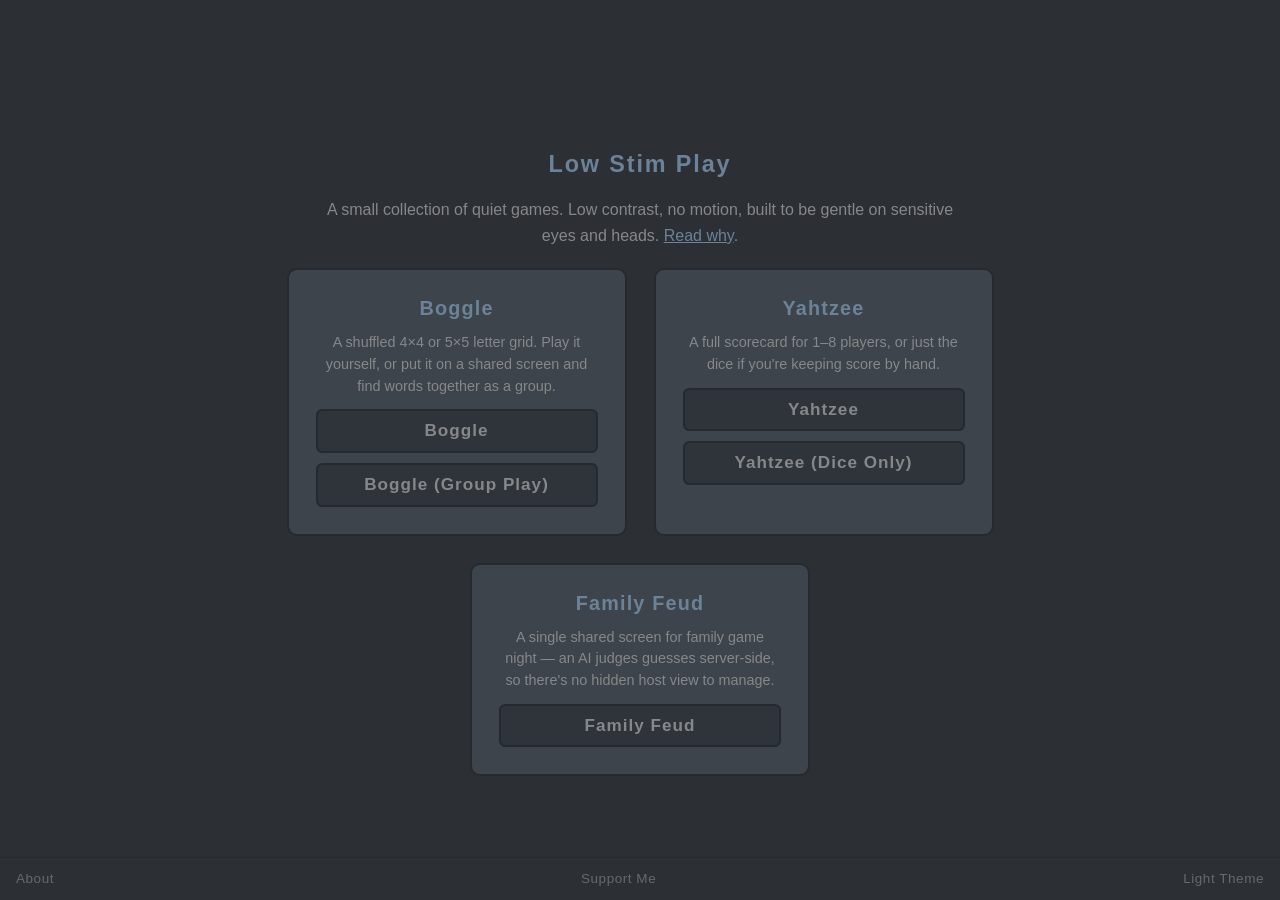
==== commit 3f4c553c: "wip" ====
--- a/index.html
+++ b/index.html
@@ -114,6 +114,13 @@
                 <a href="yahtzee-roller.html"><button>Yahtzee (Dice Only)</button></a>
             </div>
         </div>
+        <div class="game-card">
+            <div class="game-card-title">Family Feud</div>
+            <p class="game-card-desc">A single shared screen for family game night &mdash; an AI judges guesses server-side, so there's no hidden host view to manage.</p>
+            <div class="game-card-actions">
+                <a href="family-feud.html"><button>Family Feud</button></a>
+            </div>
+        </div>
     </div>
 
     <footer class="site-footer">
--- a/shared.css
+++ b/shared.css
@@ -414,3 +414,133 @@
     padding: clamp(20px, 3vmin, 36px);
     width: min(94vw, 460px);
 }
+
+/* ---- Fullscreen / chrome toggle (button-bar's rightmost button on pages
+   that opt in) ----
+   Clicking it sets body.chrome-hidden, which does two things: shrinks
+   body's own reserved padding-top/padding-bottom (the space set aside for
+   the fixed button-bar/footer) down to just the safe-area insets, and fades
+   the bar/footer down to a transparent, empty-looking strip -- they stay
+   position: fixed and in the DOM (nothing needs to escape into a separate
+   layer or fight a transform-created containing block), just visually and
+   spatially out of the way. The toggle button itself is excluded from that
+   fade, via :not(#chrome-toggle-btn) below, so it keeps floating in the
+   same corner, low-contrast until hovered, as the one way back.
+   The padding/background changes are given a deliberate transition despite
+   the site-wide *, *::before, *::after { transition: none !important; }
+   reset further up -- an instant reflow here reads as the page jumping the
+   instant the bars vanish, which is worse than the brief motion this trades
+   it for. Scoped to specific selectors with !important so it wins over both
+   that reset and (for padding) any other page-specific padding rule, e.g.
+   boggle's own body.scrollable.in-game padding-bottom -- chrome-hidden
+   should always collapse fully, even mid-game. */
+body.scrollable {
+    transition: padding-top 0.4s ease, padding-bottom 0.4s ease !important;
+}
+
+body.scrollable.chrome-hidden {
+    padding-top: env(safe-area-inset-top, 0px) !important;
+    padding-bottom: env(safe-area-inset-bottom, 0px) !important;
+}
+
+.button-bar,
+.site-footer {
+    transition: background-color 0.4s ease, border-color 0.4s ease !important;
+}
+
+body.chrome-hidden .button-bar {
+    background: transparent;
+    border-bottom-color: transparent;
+    /* The bar's own box still sits over the top of the viewport at its
+       normal (fixed) size -- once body's padding-top collapses, page
+       content slides up underneath it, and without this it would silently
+       eat clicks/taps meant for that content even though nothing is
+       visibly there. .fullscreen-toggle opts back in below. */
+    pointer-events: none;
+}
+
+body.chrome-hidden .site-footer {
+    background: transparent;
+    border-top-color: transparent;
+    pointer-events: none;
+}
+
+body.chrome-hidden .fullscreen-toggle {
+    pointer-events: auto;
+}
+
+.button-bar .left,
+.button-bar .right > button:not(#chrome-toggle-btn),
+.site-footer > * {
+    transition: opacity 0.3s ease !important;
+}
+
+body.chrome-hidden .button-bar .left,
+body.chrome-hidden .button-bar .right > button:not(#chrome-toggle-btn),
+body.chrome-hidden .site-footer > * {
+    opacity: 0;
+    pointer-events: none;
+}
+
+.fullscreen-toggle {
+    display: flex;
+    align-items: center;
+    justify-content: center;
+    /* Square rather than text-button shaped, but close enough to the other
+       buttons' rendered height (padding clamp(7,1.1vmin,13) * 2 + text) to
+       sit comfortably in the same row. */
+    width: clamp(34px, 7vmin, 46px);
+    height: clamp(34px, 7vmin, 46px);
+    padding: 0;
+    color: var(--ink);
+}
+
+.fullscreen-toggle svg {
+    display: block;
+    width: clamp(18px, 3.4vmin, 24px);
+    height: clamp(18px, 3.4vmin, 24px);
+    transition: opacity 0.2s ease !important;
+}
+
+.fullscreen-toggle .icon-collapse {
+    display: none;
+}
+
+body.chrome-hidden .fullscreen-toggle .icon-expand {
+    display: none;
+}
+
+body.chrome-hidden .fullscreen-toggle .icon-collapse {
+    display: block;
+}
+
+/* Only once the rest of the bar has faded away does this button itself go
+   low-contrast -- while the bar is still visible it should look like a
+   normal peer of Home/Rules/etc, not like it's missing a background. */
+body.chrome-hidden .fullscreen-toggle {
+    background: transparent;
+    border-color: transparent;
+}
+
+body.chrome-hidden .fullscreen-toggle svg {
+    opacity: 0.45;
+}
+
+body.chrome-hidden .fullscreen-toggle:hover svg,
+body.chrome-hidden .fullscreen-toggle:focus-visible svg,
+body.chrome-hidden .fullscreen-toggle:active svg {
+    opacity: 1;
+}
+
+@media (prefers-reduced-motion: reduce) {
+
+    body.scrollable,
+    .button-bar,
+    .site-footer,
+    .button-bar .left,
+    .button-bar .right>button,
+    .site-footer>*,
+    .fullscreen-toggle svg {
+        transition: none !important;
+    }
+}
